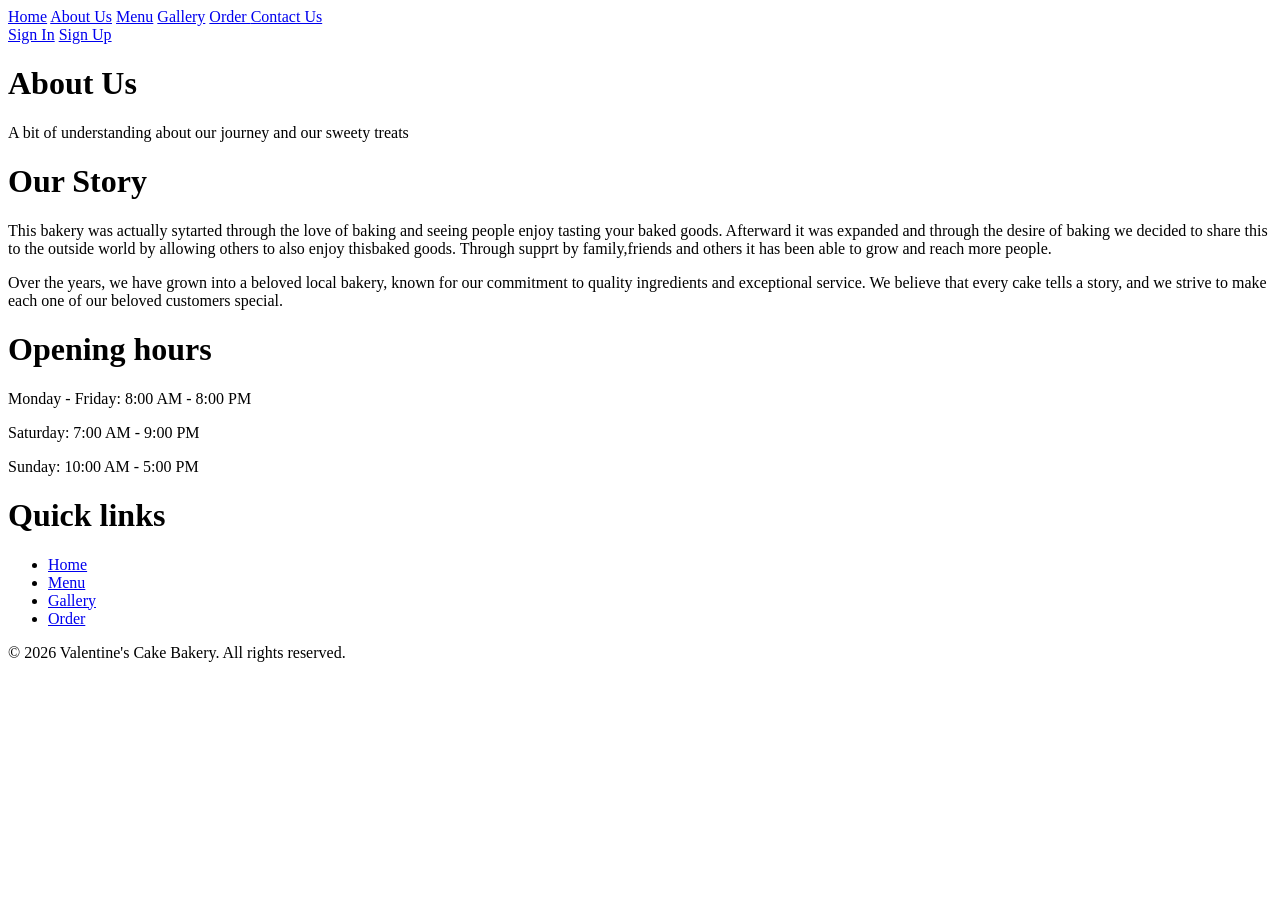
==== about.html @ ad07528f "More about the bakery" ====
<!DOCTYPE html>
<html lang="en">
<head>
    <meta charset="UTF-8">
    <meta http-equiv="X-UA-Compatible" content="IE=edge">
    <meta name="viewport" content="width=device-width, initial-scale=1.0">
    <title>About Us - VALENTINE'S CAKE BAKERY</title>
    <link rel="stylesheet" href="style.css">
</head>
<body>
    <div class="toplink">
        <a href="index.html">Home</a>
        <a href="about.html">About Us</a>
        <a href="menu.html">Menu</a>
        <a href="gallery.html">Gallery</a>
        <a href="order.html">Order </a>
        <a href="contact.html">Contact Us</a>
        <div class="toplink-right">
            <a href="signin.html">Sign In</a>
            <a href="signup.html">Sign Up</a>
        </div>
    </div>

    <div class="banner">
        <h1>About Us</h1>
        <p>A bit of understanding about our journey and our sweety treats</p>
    </div>

    <div class="content">
        <h1>Our Story</h1>
        <p>This bakery was actually sytarted through the love of baking and seeing people enjoy tasting your baked goods. Afterward it was expanded and through the desire of baking we decided to share this to the outside world by allowing others to also enjoy thisbaked goods. Through supprt by family,friends and others it has been able to grow and reach more people.</p>
        <p>Over the years, we have grown into a beloved local bakery, known for our commitment to quality ingredients and exceptional service. We believe that every cake tells a story, and we strive to make each one of our beloved customers special.</p>
    </div>

    <div class="right_side_bar">
        <h1>Opening hours</h1>
        <p>Monday - Friday: 8:00 AM - 8:00 PM</p>
        <p>Saturday: 7:00 AM - 9:00 PM</p>
        <p>Sunday: 10:00 AM - 5:00 PM</p>

        <h1>Quick links</h1>
        <ul>
            <li><a href="index.html">Home</a></li>
            <li><a href="menu.html">Menu</a></li>
            <li><a href="gallery.html">Gallery</a></li>
            <li><a href="order.html">Order</a></li>
        </ul>
    </div>

    <div class="footer">
        <p>&copy; 2026 Valentine's Cake Bakery. All rights reserved.</p>
    </div>
</body>
</html>
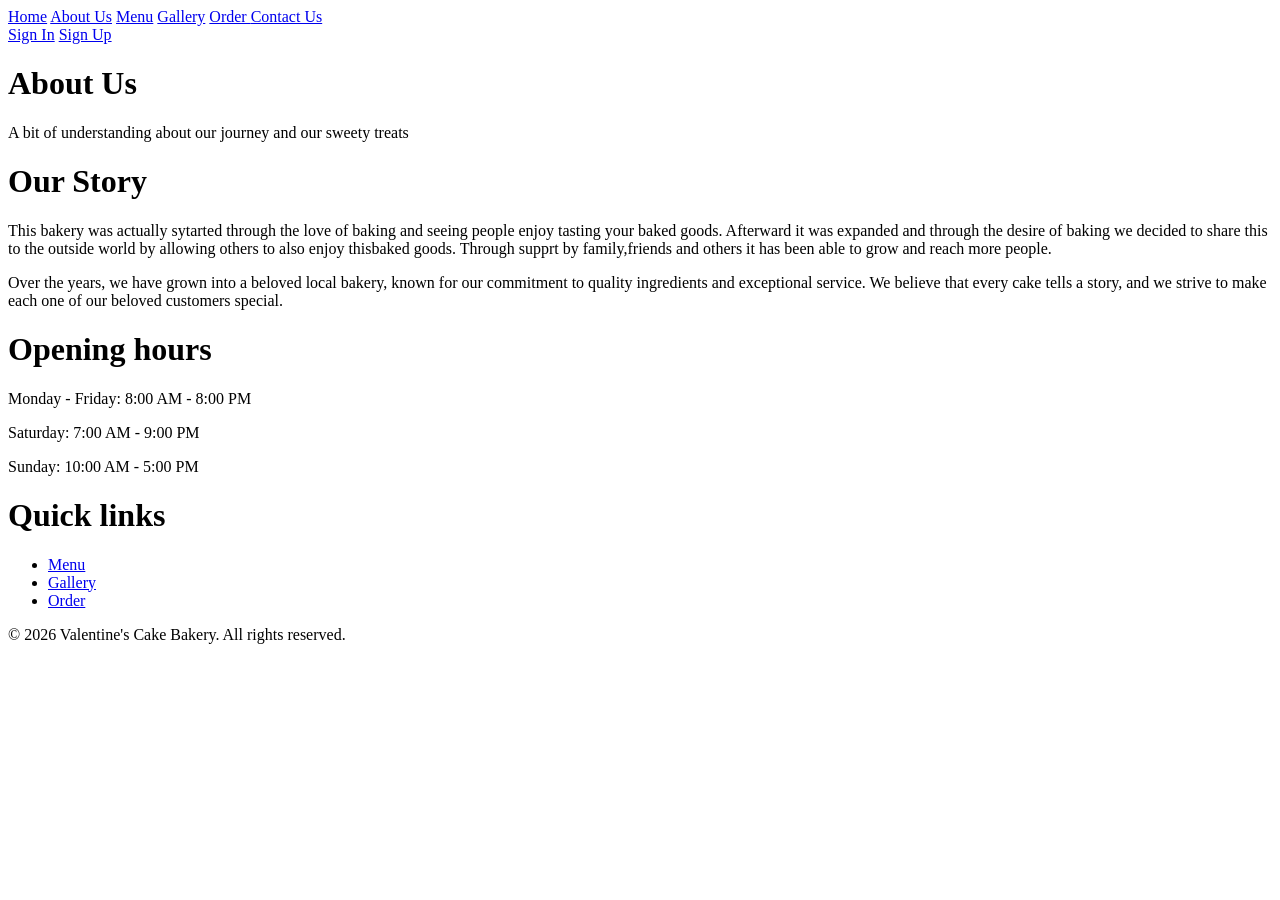
==== commit 99f61f33: "More about us" ====
--- a/about.html
+++ b/about.html
@@ -40,7 +40,6 @@
 
         <h1>Quick links</h1>
         <ul>
-            <li><a href="index.html">Home</a></li>
             <li><a href="menu.html">Menu</a></li>
             <li><a href="gallery.html">Gallery</a></li>
             <li><a href="order.html">Order</a></li>
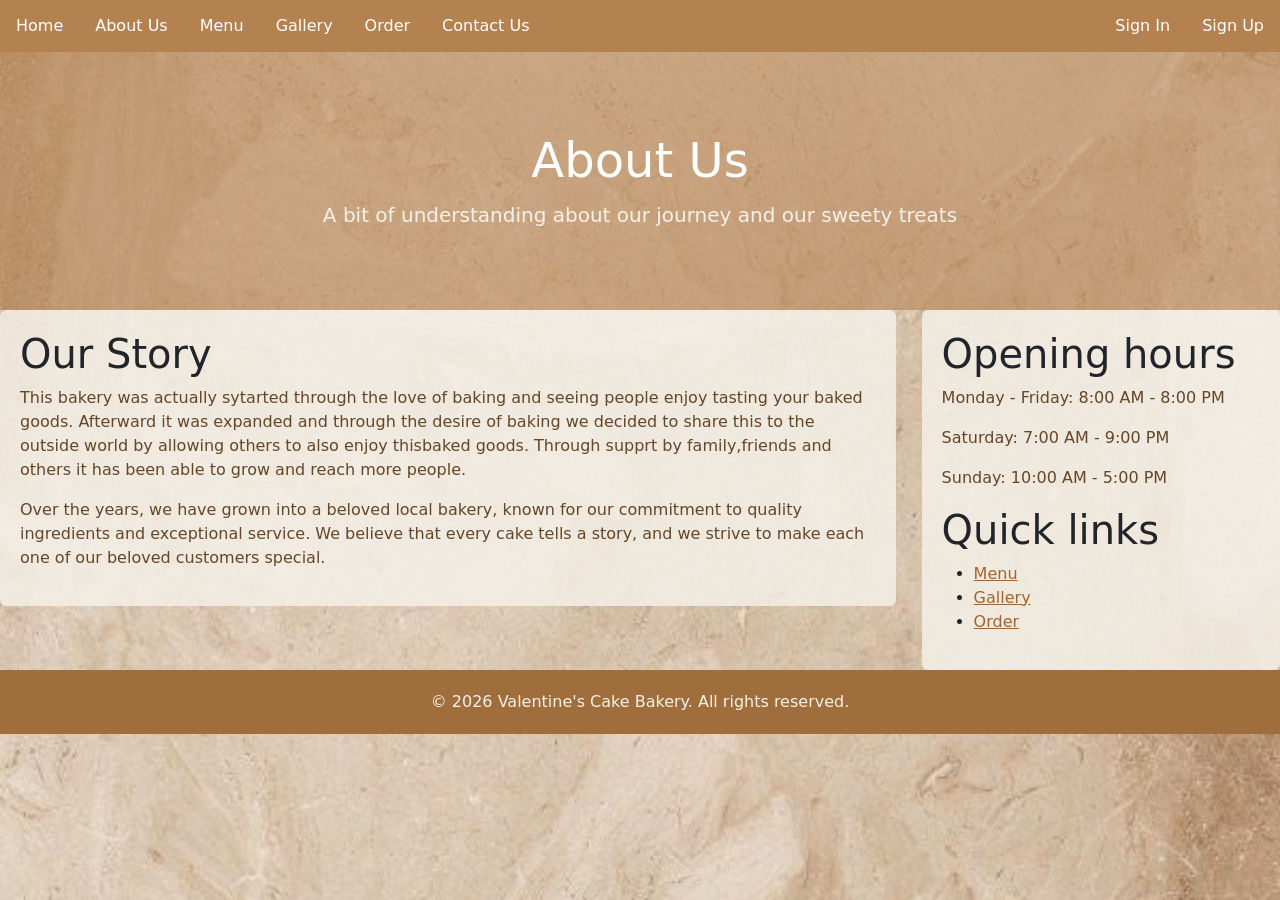
==== commit ce57d6d9: "Added cns link from from bootstrap blog" ====
--- a/about.html
+++ b/about.html
@@ -5,7 +5,9 @@
     <meta http-equiv="X-UA-Compatible" content="IE=edge">
     <meta name="viewport" content="width=device-width, initial-scale=1.0">
     <title>About Us - VALENTINE'S CAKE BAKERY</title>
-    <link rel="stylesheet" href="style.css">
+    <link rel="stylesheet" href="css/style.css">
+     <link href="https://cdn.jsdelivr.net/npm/bootstrap@5.3.8/dist/css/bootstrap.min.css" rel="stylesheet" integrity="sha384-sRIl4kxILFvY47J16cr9ZwB07vP4J8+LH7qKQnuqkuIAvNWLzeN8tE5YBujZqJLB" crossorigin="anonymous">
+
 </head>
 <body>
     <div class="toplink">
@@ -49,5 +51,7 @@
     <div class="footer">
         <p>&copy; 2026 Valentine's Cake Bakery. All rights reserved.</p>
     </div>
+    <script src="https://cdn.jsdelivr.net/npm/bootstrap@5.3.8/dist/js/bootstrap.bundle.min.js" integrity="sha384-FKyoEForCGlyvwx9Hj09JcYn3nv7wiPVlz7YYwJrWVcXK/BmnVDxM+D2scQbITxI" crossorigin="anonymous"></script>
+  
 </body>
 </html>
--- a/css/style.css
+++ b/css/style.css
@@ -0,0 +1,272 @@
+body {
+    background-image: url('../images/image/background.jpg');
+    background-size: cover;
+    background-attachment: fixed;
+    margin: 0;
+    font-family: Arial, Helvetica, sans-serif;
+    line-height: 1.8;
+    font-size: 16px;
+    color: rgb(100, 70, 40);
+
+    * {
+        box-sizing: border-box;
+    }
+
+    /* ------ NAVIGATION ------ */
+    .toplink {
+        background-color: rgb(180, 130, 80);
+        overflow: hidden;
+    }
+
+    .toplink a {
+        color: #ffffff;
+        text-decoration: none;
+        float: left;
+        display: block;
+        text-align: left;
+        padding: 14px 16px;
+    }
+    .toplink a:hover {
+        background-color: #F5F0E8;
+        color: rgb(180, 130, 80);
+        text-decoration: none;
+    }
+    .toplink-right {
+        float: right;
+    }
+    .toplink-right a{
+        float: left;
+        color: #ffffff;
+        display: block;
+        text-decoration: none;
+        padding: 14px 16px;
+    }
+    .toplink-right a:hover {
+        background-color: #F5F0E8;
+        color: rgb(180, 130, 80);
+        
+    }
+
+    /* ------ BANNER ------ */
+    .banner {
+        background-color: rgb(180, 130, 80, 0.6);
+        text-align: center;
+        padding: 60px 20px;
+        position: relative;
+    }
+    .banner img {
+        width: 100%;
+        height: auto;
+        object-fit: cover;
+        display: block;
+
+    }
+        .banner h1 {
+        font-size: 48px;
+        margin: 20px 0 10px 0;
+        color: #ffffff;
+        }   
+        .banner p{
+            color: #F5F0E8;
+            font-size: 20px;
+            margin-bottom: 20px;
+
+        }
+        .banner a {
+            background-color: rgb(160, 100, 50);
+            color: #ffffff;
+            padding: 12px 25px;
+            margin: 5px;
+            text-decoration: none;
+            display: inline-block;
+            border-radius: 4px;
+        }
+        .banner a:hover {
+            background-color: #F5F0E8;
+            color: rgb(160, 100, 50);
+        }
+
+        /* ------ MAIN FORM ------ */
+        .row {
+            overflow: hidden;
+            padding: 20px;
+        }
+
+        .content {
+            float: left;
+            width: 70%;
+            padding: 20px;
+            background-color: rgba(245, 240, 232, 0.85);
+            border-radius: 6px;
+        }
+        .content-full {
+            width: 100%;
+            padding: 20px;
+            background-color: rgba(245, 240, 232, 0.85);
+            border-radius: 6px;
+        }
+        .content h2 {
+            color: rgb(160, 100, 50);
+            border-bottom: 2px solid rgb(180, 130, 80);
+            padding-bottom: 8px;
+        }
+        .content p {
+            color: rgb(100, 70, 40)
+            
+
+        }
+        .content a {
+            color: rgb(180, 130, 80);
+            text-decoration: none;
+
+        }
+        .content a:hover {
+            text-decoration: underline;
+            color: rgb(160, 100, 50);
+        }
+
+        /* ---- SIDEBAR ------*/
+        .right_side_bar {
+            float: right;
+            width: 28%;
+            padding: 20px;
+            background-color: rgba(245, 240, 232, 0.85);
+            border-radius: 6px;
+            margin-left: 2%;
+        }
+        .right_side_bar h3 {
+            color: rgb(160, 100, 50);
+            border-bottom: 1px solid rgb(180, 130, 80);
+            padding-bottom: 6px;
+        }
+        .right_side_bar p {
+            color: rgb(100, 70, 40);
+        }
+
+        .right_side_bar a{
+            color: rgb(160, 100, 50);
+            text-decoration: underline;
+
+        }
+        /* ---GALLERY ----*/
+        .gallery {
+            overflow: hidden;
+            padding: 10px 0;
+
+        }
+        .gallery-item {
+            float: left;
+            width: 30%;
+            margin: 1.5%;
+            background-color: rgba(245, 240, 232, 0.85);
+            border-radius: 6px;
+            text-align: center;
+            padding-bottom: 10px;
+        }
+        .gallery-item img{
+            width: 100%;
+            height: 200px;
+            object-fit: contain;
+            background-color: #F5F0E8;
+            border-radius: 6px 6px 0 0;
+            display: block;
+
+        }
+        .gallery-item p {
+            color: rgb(160, 100,50);
+            font-weight: bold;
+            margin: 8px 0 0 0;
+        }
+
+        /* ---MENU ----- */
+        .menu img{
+            text-align: center;
+        }
+        .menu-image img {
+            width: 80%;
+            height: auto;
+            display: block;
+            border-radius: 6px;
+            margin: 15px auto;
+
+        }
+
+        /* --- FORMS ----- */
+        .form-group {
+            margin-bottom: 15px;
+        }
+        .form-group label {
+            display: block;
+            color: rgb(160, 100, 50);
+            font-weight: bold;
+            margin-bottom: 5px;
+        }
+        form-group input,
+        .form-group select,
+        .form-group textarea {
+            width: 100%;
+            padding: 100px;
+            border-radius: 4px;
+            font-size: 16px;
+            font-family: Arial, Helvetica, sans-serif;
+            background-color: #fff;
+            color: rgb(100,70, 40);
+        }
+        .form-group input:focus,
+        .form-group select:focus,
+        .form-group textarea:focus {
+            outline: none;
+            border-color: rgb(160, 100, 50);
+        }
+        .form-group textarea {
+            height: 120px;
+            resize: vertical;
+        }
+        .order-type label {
+            display: inline;
+            font-weight: normal;
+            margin-right: 5px;
+        }
+        button[type="submit"] {
+            background-color: rgb(180, 130, 80);
+            color: #ffffff;
+            padding: 12px 30px;
+            border-radius: 4px;
+            font-size: 16px;
+        
+        }
+        button[type="submit"]:hover {
+            background-color: rgb(160, 100,50);
+        }
+
+        /* ----CONTACT PAGE -----*/
+        .delivery-info {
+            overflow: hidden;
+            margin-top: 15px;
+        }
+        .delivery-item {
+            float: left;
+            width: 30%;
+            margin: 1.5px;
+            padding: 15px;
+            background-color: rgba(180, 130, 80, 0.15);
+            border-radius: 6px;
+        }
+
+        /* ----FOOTER---- */
+        .footer {
+            background-color: rgb(160, 110, 60);
+            color: #F5F0E8;
+            text-align: center;
+            padding: 20px;
+            margin-top: 20px;
+            clear: both;
+        }
+
+        .footer p {
+            margin: 0;
+            color: #F5F0E8;
+        }
+
+
+}
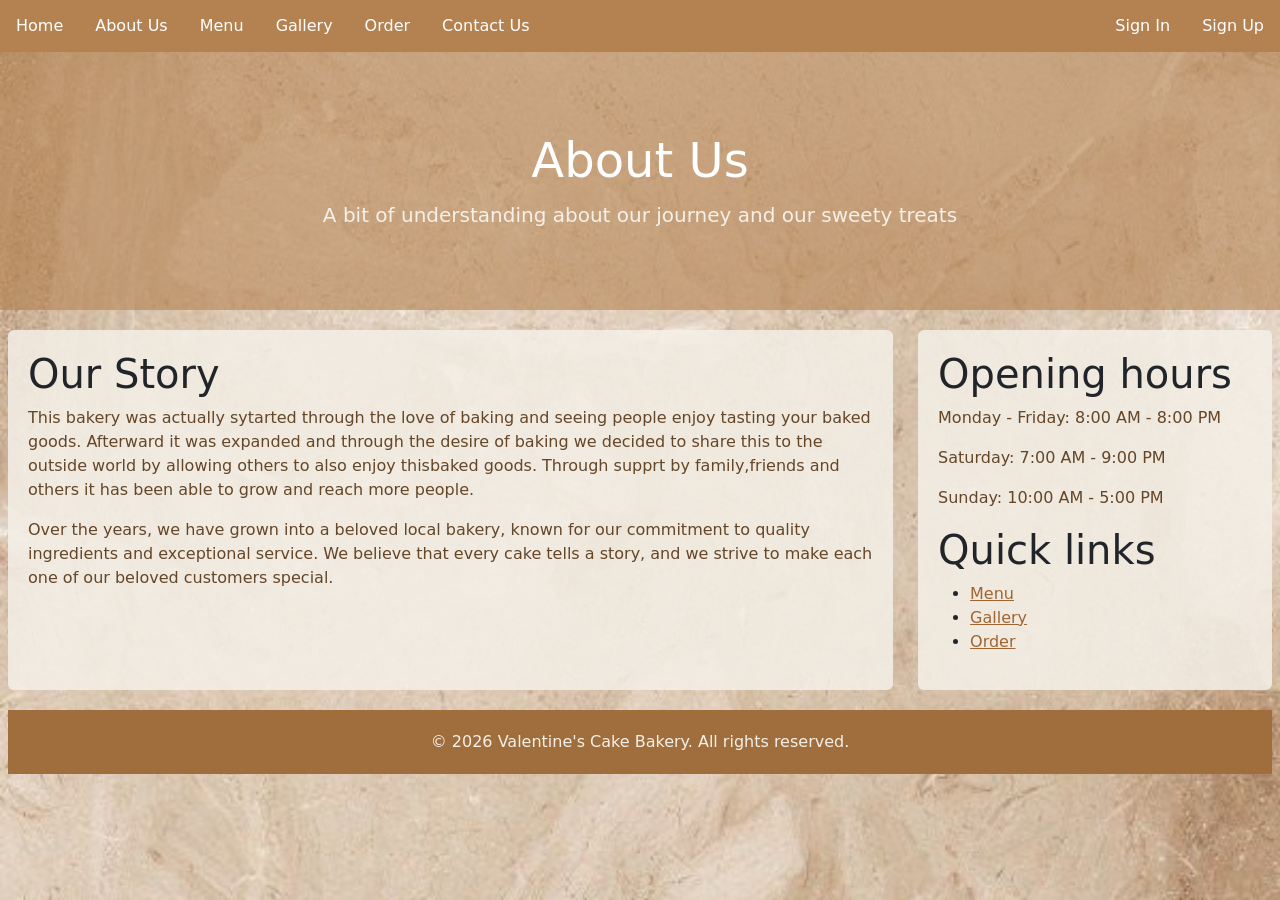
==== commit 283fdf4f: "Updated bootstrap in html y grid layout" ====
--- a/about.html
+++ b/about.html
@@ -27,14 +27,15 @@
         <h1>About Us</h1>
         <p>A bit of understanding about our journey and our sweety treats</p>
     </div>
-
-    <div class="content">
+<div class=""container mt-4">
+    <div class="row">
+    <div class="col-md-8 content">
         <h1>Our Story</h1>
         <p>This bakery was actually sytarted through the love of baking and seeing people enjoy tasting your baked goods. Afterward it was expanded and through the desire of baking we decided to share this to the outside world by allowing others to also enjoy thisbaked goods. Through supprt by family,friends and others it has been able to grow and reach more people.</p>
         <p>Over the years, we have grown into a beloved local bakery, known for our commitment to quality ingredients and exceptional service. We believe that every cake tells a story, and we strive to make each one of our beloved customers special.</p>
     </div>
 
-    <div class="right_side_bar">
+    <div class="col-md-4 right_side_bar">
         <h1>Opening hours</h1>
         <p>Monday - Friday: 8:00 AM - 8:00 PM</p>
         <p>Saturday: 7:00 AM - 9:00 PM</p>
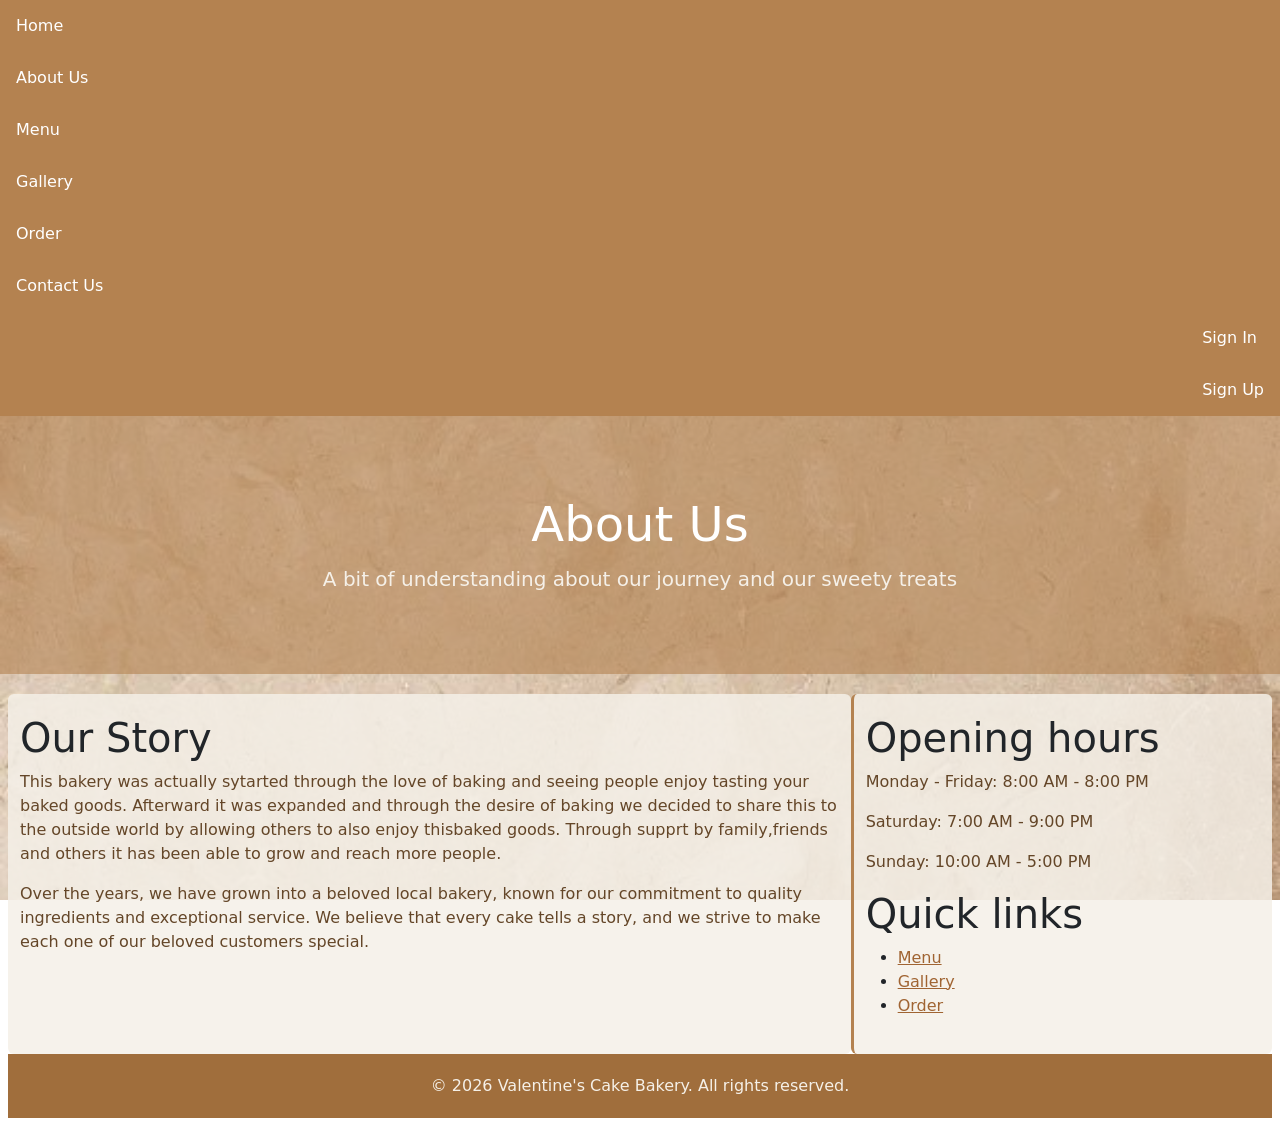
==== commit de1909bc: "Add responsive harmburger menu and main.js link to all pages" ====
--- a/about.html
+++ b/about.html
@@ -21,6 +21,7 @@
             <a href="signin.html">Sign In</a>
             <a href="signup.html">Sign Up</a>
         </div>
+        <button class="menu-toggle" onclick="toggleMenu()">☰</button>
     </div>
 
     <div class="banner">
@@ -53,6 +54,6 @@
         <p>&copy; 2026 Valentine's Cake Bakery. All rights reserved.</p>
     </div>
     <script src="https://cdn.jsdelivr.net/npm/bootstrap@5.3.8/dist/js/bootstrap.bundle.min.js" integrity="sha384-FKyoEForCGlyvwx9Hj09JcYn3nv7wiPVlz7YYwJrWVcXK/BmnVDxM+D2scQbITxI" crossorigin="anonymous"></script>
-  
+  <script src="js/main.js"></script>
 </body>
 </html>
--- a/css/style.css
+++ b/css/style.css
@@ -17,7 +17,13 @@
         background-color: rgb(180, 130, 80);
         overflow: hidden;
     }
-
+ 
+        .toplink a {
+            float: none;
+            display: block;
+            text-align: left;
+        }
+    }
     .toplink a {
         color: #ffffff;
         text-decoration: none;
@@ -49,10 +55,14 @@
 
     /* ------ BANNER ------ */
     .banner {
+        display: flex;
+        flex-direction: column;
+        justify-content: center;
+        align-items: center;
         background-color: rgb(180, 130, 80, 0.6);
         text-align: center;
         padding: 60px 20px;
-        position: relative;
+        
     }
     .banner img {
         width: 100%;
@@ -93,8 +103,6 @@
         }
 
         .content {
-            float: left;
-            width: 70%;
             padding: 20px;
             background-color: rgba(245, 240, 232, 0.85);
             border-radius: 6px;
@@ -127,12 +135,12 @@
 
         /* ---- SIDEBAR ------*/
         .right_side_bar {
-            float: right;
-            width: 28%;
-            padding: 20px;
+            padding: 20px;
+            padding-left: 30px;
             background-color: rgba(245, 240, 232, 0.85);
             border-radius: 6px;
-            margin-left: 2%;
+            border-left: 3px solid rgb(180, 130, 80);
+            
         }
         .right_side_bar h3 {
             color: rgb(160, 100, 50);
@@ -239,19 +247,8 @@
             background-color: rgb(160, 100,50);
         }
 
-        /* ----CONTACT PAGE -----*/
-        .delivery-info {
-            overflow: hidden;
-            margin-top: 15px;
-        }
-        .delivery-item {
-            float: left;
-            width: 30%;
-            margin: 1.5px;
-            padding: 15px;
-            background-color: rgba(180, 130, 80, 0.15);
-            border-radius: 6px;
-        }
+        
+
 
         /* ----FOOTER---- */
         .footer {
@@ -268,5 +265,44 @@
             color: #F5F0E8;
         }
 
-
-}+        /* --- MEDIA QUERIES ---- */
+        .menu-toggle {
+            display: none;
+            background: none;
+            color: #ffffff;
+            border: none;
+            padding: 14px 16px;
+            font-size: 24px;
+            cursor: pointer;
+            float: right;
+        }
+@media only screen and (max-width: 768px) {
+    .toplink a {
+        display: block;
+    }
+    .toplink-right {
+        display: none;
+    }
+    .toplink.responsive .toplink-right {
+        display: block;
+        float: none;
+    }
+    .toplink.responsive a {
+        float: none;
+        display: block;
+        text-align: left;
+    }
+    .menu-toggle {
+        display: block;
+    }
+    .content {
+        width: 100%;
+    }
+    .right_side_bar {
+        width: 100%;
+        margin-top: 20px;
+        border-left: none;
+        border-top:3px solid rgb(180, 130, 80);
+    }
+}
+
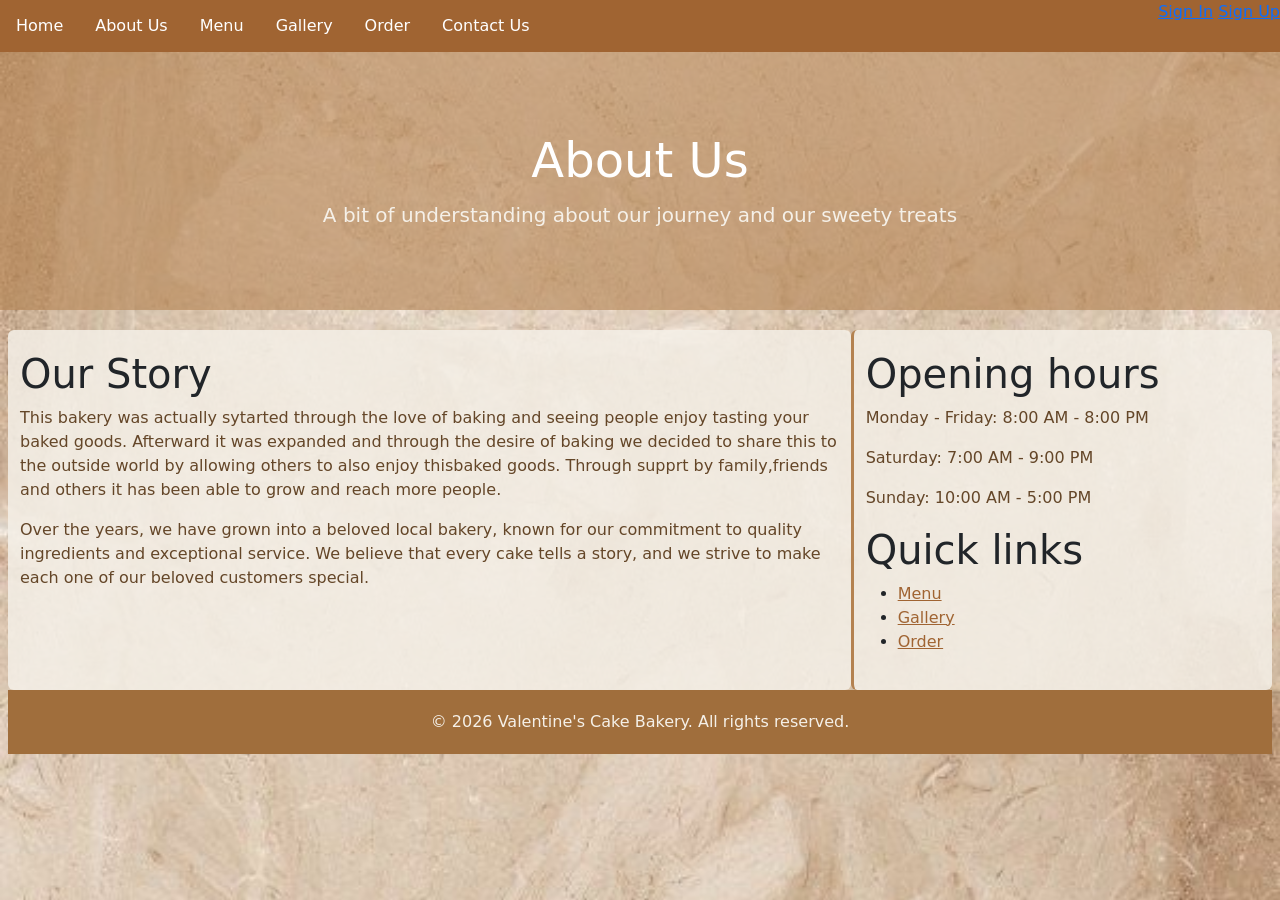
==== commit 853e3e6e: "Added a navigation container to implement the hambergure menu button" ====
--- a/about.html
+++ b/about.html
@@ -11,12 +11,14 @@
 </head>
 <body>
     <div class="toplink">
-        <a href="index.html">Home</a>
-        <a href="about.html">About Us</a>
-        <a href="menu.html">Menu</a>
-        <a href="gallery.html">Gallery</a>
-        <a href="order.html">Order </a>
+        <div class="nav-links">
+            <a href="index.html">Home</a>
+            <a href="about.html">About Us</a>
+            <a href="menu.html">Menu</a>
+            <a href="gallery.html">Gallery</a>
+            <a href="order.html">Order </a>
         <a href="contact.html">Contact Us</a>
+        </div>
         <div class="toplink-right">
             <a href="signin.html">Sign In</a>
             <a href="signup.html">Sign Up</a>
--- a/css/style.css
+++ b/css/style.css
@@ -7,32 +7,27 @@
     line-height: 1.8;
     font-size: 16px;
     color: rgb(100, 70, 40);
-
-    * {
-        box-sizing: border-box;
-    }
-
-    /* ------ NAVIGATION ------ */
+}
+* {
+    box-sizing: border-box; 
+}
+
+    /* ------ NAVIGATION BAR ------ */
     .toplink {
-        background-color: rgb(180, 130, 80);
+        background-color: rgb(160, 100, 50);
         overflow: hidden;
     }
- 
-        .toplink a {
-            float: none;
-            display: block;
-            text-align: left;
-        }
-    }
-    .toplink a {
+    .nav-links {
+        float: left;    
+    }
+    .nav-links a {
         color: #ffffff;
         text-decoration: none;
+        display: block;
+        padding: 14px 16px;
         float: left;
-        display: block;
-        text-align: left;
-        padding: 14px 16px;
-    }
-    .toplink a:hover {
+    }
+    .nav-links a:hover {
         background-color: #F5F0E8;
         color: rgb(180, 130, 80);
         text-decoration: none;
@@ -40,18 +35,18 @@
     .toplink-right {
         float: right;
     }
-    .toplink-right a{
+    .top-right a {
         float: left;
         color: #ffffff;
-        display: block;
         text-decoration: none;
+        display: block;
         padding: 14px 16px;
     }
     .toplink-right a:hover {
         background-color: #F5F0E8;
-        color: rgb(180, 130, 80);
-        
-    }
+        color: rgb(180, 130, 80);    
+    }
+
 
     /* ------ BANNER ------ */
     .banner {
@@ -276,24 +271,40 @@
             cursor: pointer;
             float: right;
         }
+
+        .nav-links a {
+            color: #ffffff;
+            text-decoration: none;
+            display: block;
+            padding: 14px 16px;
+            float: left;
+        }
+        .nav-links a:hover {
+            background-color: #F5F0E8;
+            color: rgb(180, 130, 80);
+        }   
 @media only screen and (max-width: 768px) {
+    .nav-links a {
+        display: none;
+    }
     .toplink a {
         display: block;
     }
     .toplink-right {
-        display: none;
-    }
-    .toplink.responsive .toplink-right {
-        display: block;
+        float: right;
+    }
+    .toplink.responsive .nav-links  {
+        display: block;
+        width: 100%;
+    }
+    .toplink.responsive .nav-links a {
         float: none;
-    }
-    .toplink.responsive a {
-        float: none;
         display: block;
         text-align: left;
     }
     .menu-toggle {
         display: block;
+        
     }
     .content {
         width: 100%;
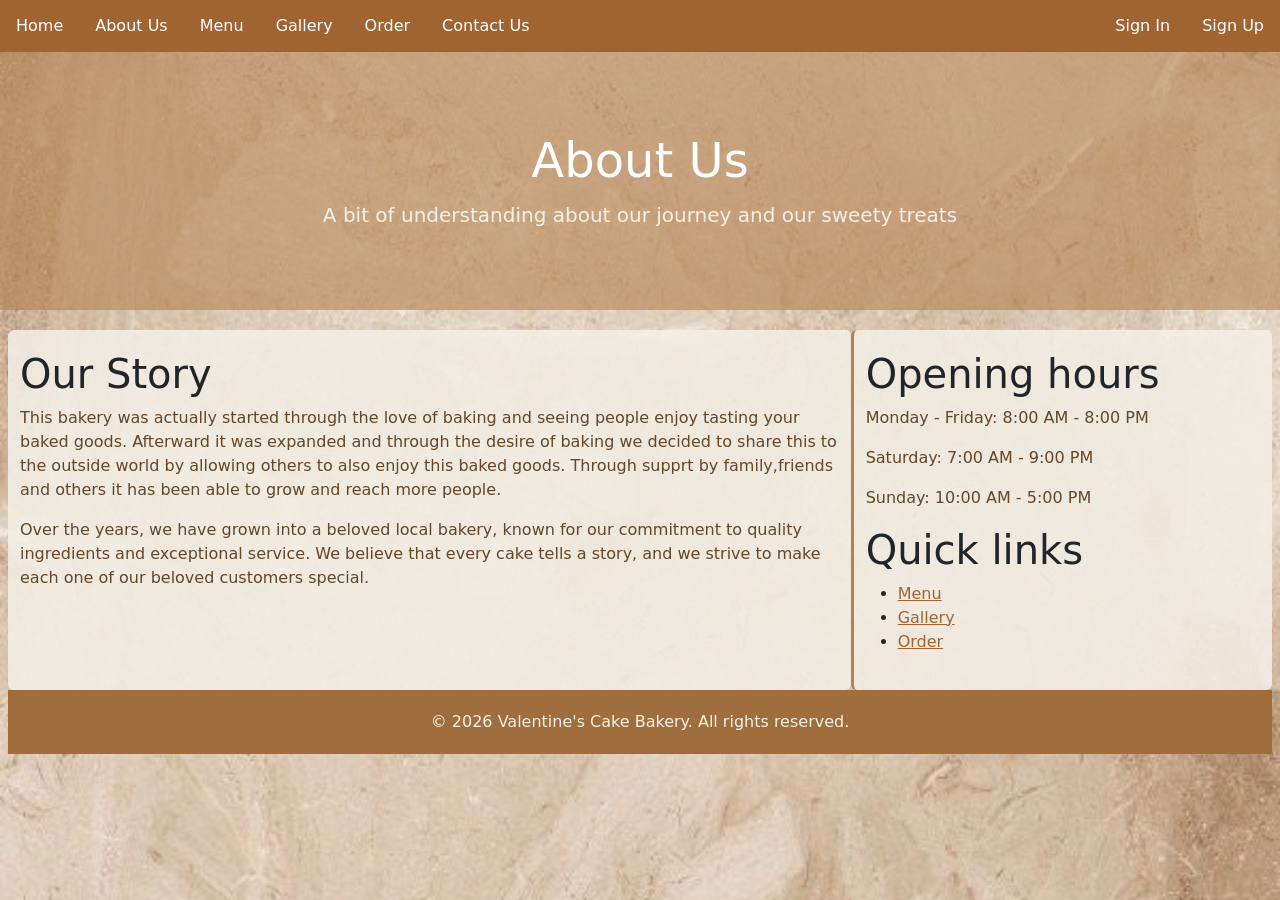
==== commit e9abdbc8: "Fixed speliing" ====
--- a/about.html
+++ b/about.html
@@ -34,7 +34,7 @@
     <div class="row">
     <div class="col-md-8 content">
         <h1>Our Story</h1>
-        <p>This bakery was actually sytarted through the love of baking and seeing people enjoy tasting your baked goods. Afterward it was expanded and through the desire of baking we decided to share this to the outside world by allowing others to also enjoy thisbaked goods. Through supprt by family,friends and others it has been able to grow and reach more people.</p>
+        <p>This bakery was actually started through the love of baking and seeing people enjoy tasting your baked goods. Afterward it was expanded and through the desire of baking we decided to share this to the outside world by allowing others to also enjoy this baked goods. Through supprt by family,friends and others it has been able to grow and reach more people.</p>
         <p>Over the years, we have grown into a beloved local bakery, known for our commitment to quality ingredients and exceptional service. We believe that every cake tells a story, and we strive to make each one of our beloved customers special.</p>
     </div>
 
--- a/css/style.css
+++ b/css/style.css
@@ -16,16 +16,20 @@
     .toplink {
         background-color: rgb(160, 100, 50);
         overflow: hidden;
+        display: flex;
+        align-items: center;
     }
     .nav-links {
-        float: left;    
+        display: flex;
+        flex: 1;
+        order: 2;    
     }
     .nav-links a {
         color: #ffffff;
         text-decoration: none;
         display: block;
         padding: 14px 16px;
-        float: left;
+        white-space: nowrap;
     }
     .nav-links a:hover {
         background-color: #F5F0E8;
@@ -33,18 +37,31 @@
         text-decoration: none;
     }
     .toplink-right {
-        float: right;
-    }
-    .top-right a {
+        display: flex;
+        margin-left: auto;
+        order: 3;
+    }
+    .toplink-right a {
         float: left;
         color: #ffffff;
         text-decoration: none;
         display: block;
         padding: 14px 16px;
+        background-color: rgb(160, 100,50);
     }
     .toplink-right a:hover {
         background-color: #F5F0E8;
         color: rgb(180, 130, 80);    
+    }
+    .menu-toggle {
+        display: none;
+        background: none;
+        color: #ffffff;
+        border: none;
+        padding: 14px 16px;
+        font-size: 24px;
+        cursor: pointer;
+        order: 1;
     }
 
 
@@ -158,18 +175,16 @@
 
         }
         .gallery-item {
-            float: left;
-            width: 30%;
-            margin: 1.5%;
             background-color: rgba(245, 240, 232, 0.85);
             border-radius: 6px;
             text-align: center;
-            padding-bottom: 10px;
+            padding : 14px 20px;
+            margin-bottom: 20px;
         }
         .gallery-item img{
             width: 100%;
-            height: 200px;
-            object-fit: contain;
+            height: 250px;
+            object-fit: cover;
             background-color: #F5F0E8;
             border-radius: 6px 6px 0 0;
             display: block;
@@ -179,6 +194,7 @@
             color: rgb(160, 100,50);
             font-weight: bold;
             margin: 8px 0 0 0;
+            padding: 5px;
         }
 
         /* ---MENU ----- */
@@ -208,7 +224,8 @@
         .form-group select,
         .form-group textarea {
             width: 100%;
-            padding: 100px;
+            padding: 10px;
+            border: 1px solid rgb(180, 130, 80);
             border-radius: 4px;
             font-size: 16px;
             font-family: Arial, Helvetica, sans-serif;
@@ -261,46 +278,26 @@
         }
 
         /* --- MEDIA QUERIES ---- */
-        .menu-toggle {
-            display: none;
-            background: none;
-            color: #ffffff;
-            border: none;
-            padding: 14px 16px;
-            font-size: 24px;
-            cursor: pointer;
-            float: right;
-        }
-
-        .nav-links a {
-            color: #ffffff;
-            text-decoration: none;
-            display: block;
-            padding: 14px 16px;
-            float: left;
-        }
-        .nav-links a:hover {
-            background-color: #F5F0E8;
-            color: rgb(180, 130, 80);
-        }   
 @media only screen and (max-width: 768px) {
     .nav-links a {
+    text-align: left;
+    padding: 14px 16px;
+    border-top: 1px solid rgba(245, 240, 232, 0.85);
+    }
+    .nav-links {
         display: none;
-    }
-    .toplink a {
-        display: block;
-    }
-    .toplink-right {
-        float: right;
+        width: 100%;
+        flex-direction: column;
+    }
+    .toplink  {
+        flex-wrap: wrap;
     }
     .toplink.responsive .nav-links  {
-        display: block;
-        width: 100%;
-    }
-    .toplink.responsive .nav-links a {
-        float: none;
-        display: block;
-        text-align: left;
+        display: flex;
+    
+    }
+    .toplink.right {
+        margin-left: auto;
     }
     .menu-toggle {
         display: block;
